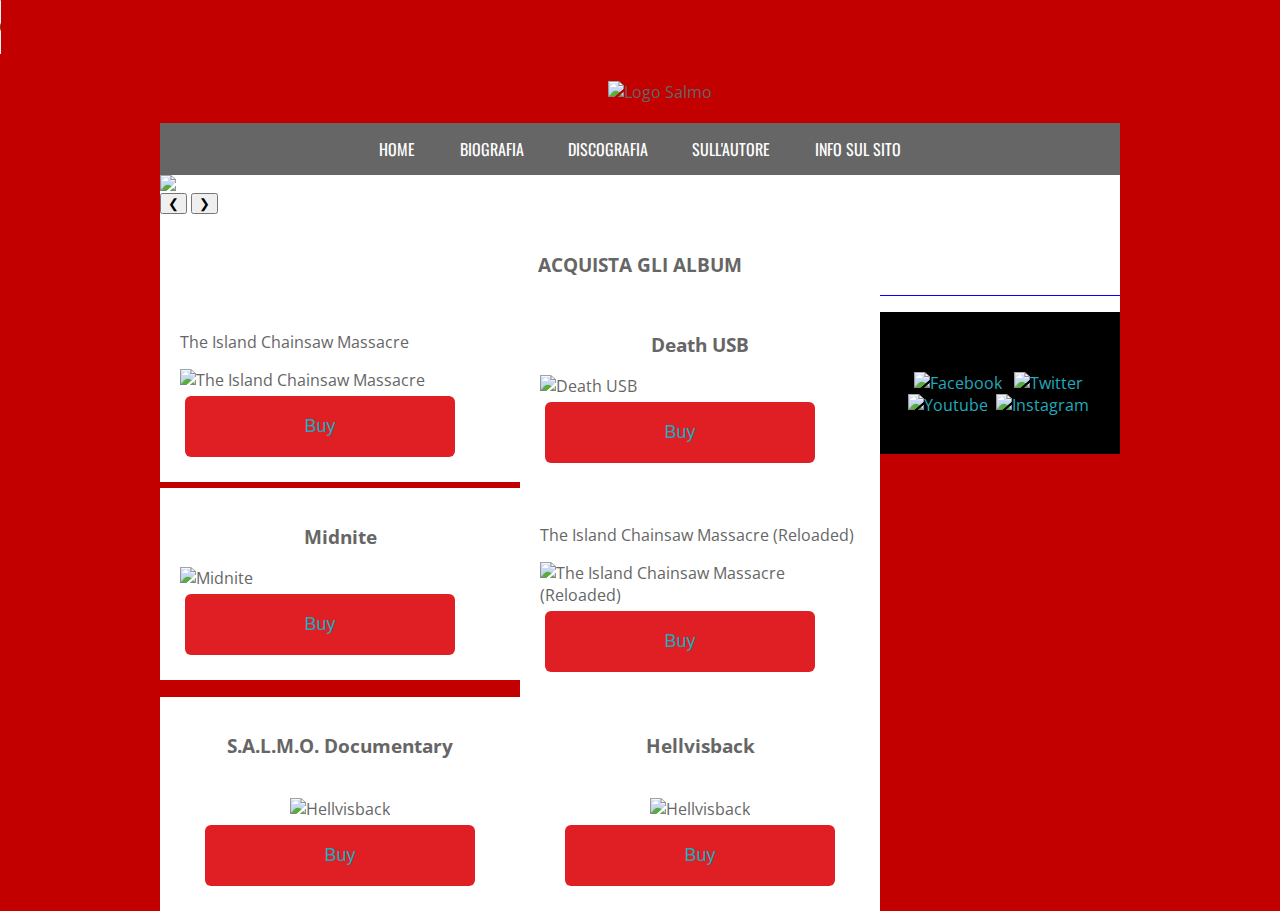
==== index.html @ 8049bd87 "Add files via upload" ====
<!DOCTYPE html>
<html>
<meta http-equiv="content-type" content="text/html; charset=iso-8859-1">
	<head>
	<!-- uso css per lo sfondo, per il menu e per l'audio -->
		<style>	
			
			html,body
				{margin:0;padding:0;}
			body
				{margin:0; padding:0;background: #C20000; color: #666;font: 16px/28px;font-family: 'Open Sans', sans-serif; line-height:22px;}
			h1,h2
				{font-family:oswald;text-transform:uppercase;font-weight:normal;}
			a
				{color:#21aabd;text-decoration:none;}
			a:hover
				{color:#333;text-decoration:underline;}

			
	#container		{width: 960px;margin: 0 auto;background:#fff}
	
	#header			{width:920px;padding:20px;background:#21aabd;}
			#header h1	{color:#fff;}

			audio { max-width: 200px; right: 650px;}
			
		
				
				
			#header	{width:960px;padding:20px;background:#C20000;}

			#container	{width: 960px;margin: 0 auto;background:#fff}
			
			#nav			
					{width:960px;background:#666;
					color:#fff; 
					align: center; 
					font-family: Verdana, sans-serif;
					}
			#nav a			
					{color:#fff; padding:15px 20px;display:inline-block; text-decoration:none; text-transform:uppercase;font-family:oswald;}
			#nav a:hover	
					{background:#333;}
			
			.slider-wrapper	{width:100%;}
			
			.item-evi		{width:320px;padding:20px;float:left; background: white; font-size: 16px;}
			
			
			
			.button {
				  display: inline-block;
				  border-radius: 6px;
				  background-color: #E01F25;
				  border: none;
				  color: #FFFFFF;
				  text-align: center;
				  font-size: 18px;
				  padding: 20px;
				  width: 270px;
				  transition: all 0.5s;
				  cursor: pointer;
				  margin: 5px;
				  
				}

			.button a {
				  cursor: pointer;
				  display: inline-block;
				  position: relative;
				  transition: 0.5s;
				}

			.button a:after {
				  content: '\00bb';
				  position: absolute;
				  opacity: 0;
				  top: 0;
				  right: -20px;
				  transition: 0.5s;
				}

			.button:hover a {
				  padding-right: 25px;
				}

			.button:hover a:after {
				  opacity: 1;
				  right: 0;
				}
				
			hr{
				color: #00f;
				background: #00f;
				border: 0;
				height: 1px;}
				
			.Social {
				background-color: black;
				right: 500px;
			}
			
		</style
	
	
		<link rel="stylesheet" href="css/nivo-slider.css" type="text/css" media="screen" />
		<link rel="stylesheet" href="css/default.css" type="text/css" media="screen" />

		<script type="text/javascript" src="js/jquery-1.7.1.min.js"></script>
  
		<script type="text/javascript" src="js/jquery.nivo.slider.js"></script>
    
		<script type="text/javascript">
		$(window).load(function() {
			$('#slider').nivoSlider();
		});
		</script>
		
		<link href='http://fonts.googleapis.com/css?family=Open+Sans:400,400italic,700' rel='stylesheet' type='text/css'>
		<link href='http://fonts.googleapis.com/css?family=Oswald:400,300' rel='stylesheet' type='text/css'>
		
	</head>
	<link rel="stylesheet" href="slider.css">

	<body>
	
		<!-- AUDIO -->
		<div class = "position">
		
			<audio controls autoplay>
			  <source src="1984.mp3" type="audio/mp3" align="center" width="130" height="55">
			</audio> 
		</div>
		
		<div id="container">
			
		<!-- Logo Salmo -->	
			<div id="header">
			   <center> <img src="Salmo_Logo2.png" width="224" height="69" align="center" alt="Logo Salmo" title="Logo Salmo"></center> 
			</div>
		
		
		<!-- Menu -->
		 <div id="nav" align="center">
			<a>Home</a>
			<a href="biografia.html" target="_blank">Biografia</a>
			<a href="discografia.html" target="_blank">Discografia</a>
			<a href="Sull'autore.html" target="_blank">Sull'autore</a>
			<a href="Info.html" target="_blank"">Info sul sito</a>
		 
		</div>
		
	
	<!-- slides -->
	
	
	<div class="w3-content w3-display-container">
		<img class="mySlides" src="Doomsday-x-Famous-01.jpg" style="width:960px;">
		<img class="mySlides" src="IMG_6810.png" style="width:960px; hight: 540px">
		<img class="mySlides" src="salmo_slide.jpg" style="width:100%">

		<button class="w3-button w3-display-left" onclick="plusDivs(-1)">&#10094;</button>
		<button class="w3-button w3-display-right" onclick="plusDivs(+1)">&#10095;</button>	
	</div>
	
	<br>
	
	<!-- ALBUM -->
	<h3 align= "center"> ACQUISTA GLI ALBUM</h3>
		<div class="item-evi">
			<p align"center">The Island Chainsaw Massacre</p>
			<img src="chainsaw massacre.jpg" width="280" height="250" alt="The Island Chainsaw Massacre" title="The Island Chainsaw Massacre">
			<button class ="button" style="vertical-align:middle"><a href="https://www.amazon.it/Island-Chainsaw-Massacre-Explicit/dp/B008VVBG2G/ref=sr_1_5?ie=UTF8&qid=1520708397&sr=8-5&keywords=salmo" target="_blank">Buy</a></button>
		</div>
		
		<div class="item-evi">
			<h3 align="center">Death USB</h3>
			<img src="deathUSB.jpg" width="280" height="250" alt="Death USB" title="Death USB">
			<button class ="button" style="vertical-align:middle"><a href="https://www.amazon.it/Death-USB-Explicit-Salmo/dp/B0106LJZT4/ref=sr_1_6?ie=UTF8&qid=1520708397&sr=8-6&keywords=salmo" target="_blank">Buy</a></button>
		</div>
		
		<div class="item-evi">
			<h3 align="center">Midnite</h3>
			<img src="midnite.jpg" width="280" height="250" alt="Midnite" title="Midnite">
			<button class ="button" style="vertical-align:middle"><a href="https://www.amazon.it/Midnite-Deluxe-Version-Explicit-Salmo/dp/B0106LP84K/ref=ice_ac_b_dpb?ie=UTF8&qid=1520710768&sr=8-1&keywords=salmo+midnite" target="_blank">Buy</a></button>
		</div>
		<div class="item-evi">
			<p align"center">The Island Chainsaw Massacre (Reloaded)</p>
			<img src="the island chainsaw massacre (reloaded).jpg" width="280" height="250" alt="The Island Chainsaw Massacre (Reloaded)" title="The Island Chainsaw Massacre (Reloaded)">
			<button class ="button" style="vertical-align:middle"><a href="https://www.amazon.it/Chainsaw-Massacre-Ultimate-Reloaded-Explicit/dp/B00IO89ZY2/ref=sr_1_1?ie=UTF8&qid=1520713319&sr=8-1&keywords=salmo+The+Island+Chainsaw+Massacre+reloaded" target="_blank">Buy</a></button>
		</div>
		<div class="item-evi" style="text-align:center">
			<h3 align="center">S.A.L.M.O. Documentary </h3><br>
			<img src="S.A.L.M.O. Documentary.jpg" width="280" height="250" alt="Hellvisback" title="Hellvisback">
			<button class ="button" style="vertical-align:middle"><a href="https://www.amazon.it/S-L-M-Documentary-Explicit/dp/B00L0Z1XSC/ref=ice_ac_b_dpb?ie=UTF8&qid=1520714084&sr=8-1&keywords=salmo+documentary" target="_blank">Buy</a></button>
		</div>
		<div class="item-evi" style="text-align:center">
			<h3 align="center">Hellvisback</h3><br>
			<img src="Hellvisback.jpg" width="280" height="250" alt="Hellvisback" title="Hellvisback">
			<button class ="button" style="vertical-align:middle"><a href="https://www.amazon.it/dp/B019GGY0BI/ref=sxts_sxwds-puwylo_sim_3?pf_rd_m=A11IL2PNWYJU7H&pf_rd_p=1670647927&pd_rd_wg=dQaUM&pf_rd_r=WR443129X3WBV4MPA9J5&pf_rd_s=desktop-sx-top-slot&pf_rd_t=301&pd_rd_i=B019GGY0BI&pd_rd_w=mS0fu&pf_rd_i=salmo&pd_rd_r=2fa864f0-9586-4979-93bc-cca77aac2559&ie=UTF8&qid=1520713089&sr=3" target="_blank">Buy</a></button>
		</div>
		

	
	
		<hr align="left" size="3? width="300? color="gray" noshade>
		
			
		<!-- Social -->	
		<div class="Social">
			
			<center>
				<p>&nbsp;</p>
				<br>
				
				<a href="https://it-it.facebook.com/salmoofficial/" target="_blank">
					<img src="facebook.png" class="Social" width="40" height="40" alt="Facebook" title="Facebook"> &nbsp;
				</a>
				
				<a href="https://twitter.com/salmolebon" target="_blank">
					<img src="twitter.png" class="Social" width="40" height="40" alt="Twitter" title="Twitter">&nbsp;
				</a>
				
				<a href="https://www.youtube.com/channel/UCxPh2QJU5qTvOqxnOPTBskw" target="_blank">
					<img src="youtube.png" class="Social" width="40" height="40" alt="Youtube" title="Youtube">&nbsp;
				</a>
				
				<a href="https://www.instagram.com/lebonwski/" target="_blank">
					<img src="instagram.png" class="Social" width="40" height="40" alt="Instagram" title="Instagram">&nbsp;
				</a>
				
				<br>
				<p>&nbsp;</p>
				
			
			</center>
		</div>	
		
		
		
		
	
	<script>
		var slideIndex = 1;
		showDivs(slideIndex);

		function plusDivs(n) {
		  showDivs(slideIndex += n);
		}

		function showDivs(n) {
		  var i;
		  var x = document.getElementsByClassName("mySlides");
		  if (n > x.length) {slideIndex = 1}    
		  if (n < 1) {slideIndex = x.length}
		  for (i = 0; i < x.length; i++) {
			 x[i].style.display = "none";  
		  }
		  x[slideIndex-1].style.display = "block";  
		}
	</script>

		
	</body>
	
	</html>
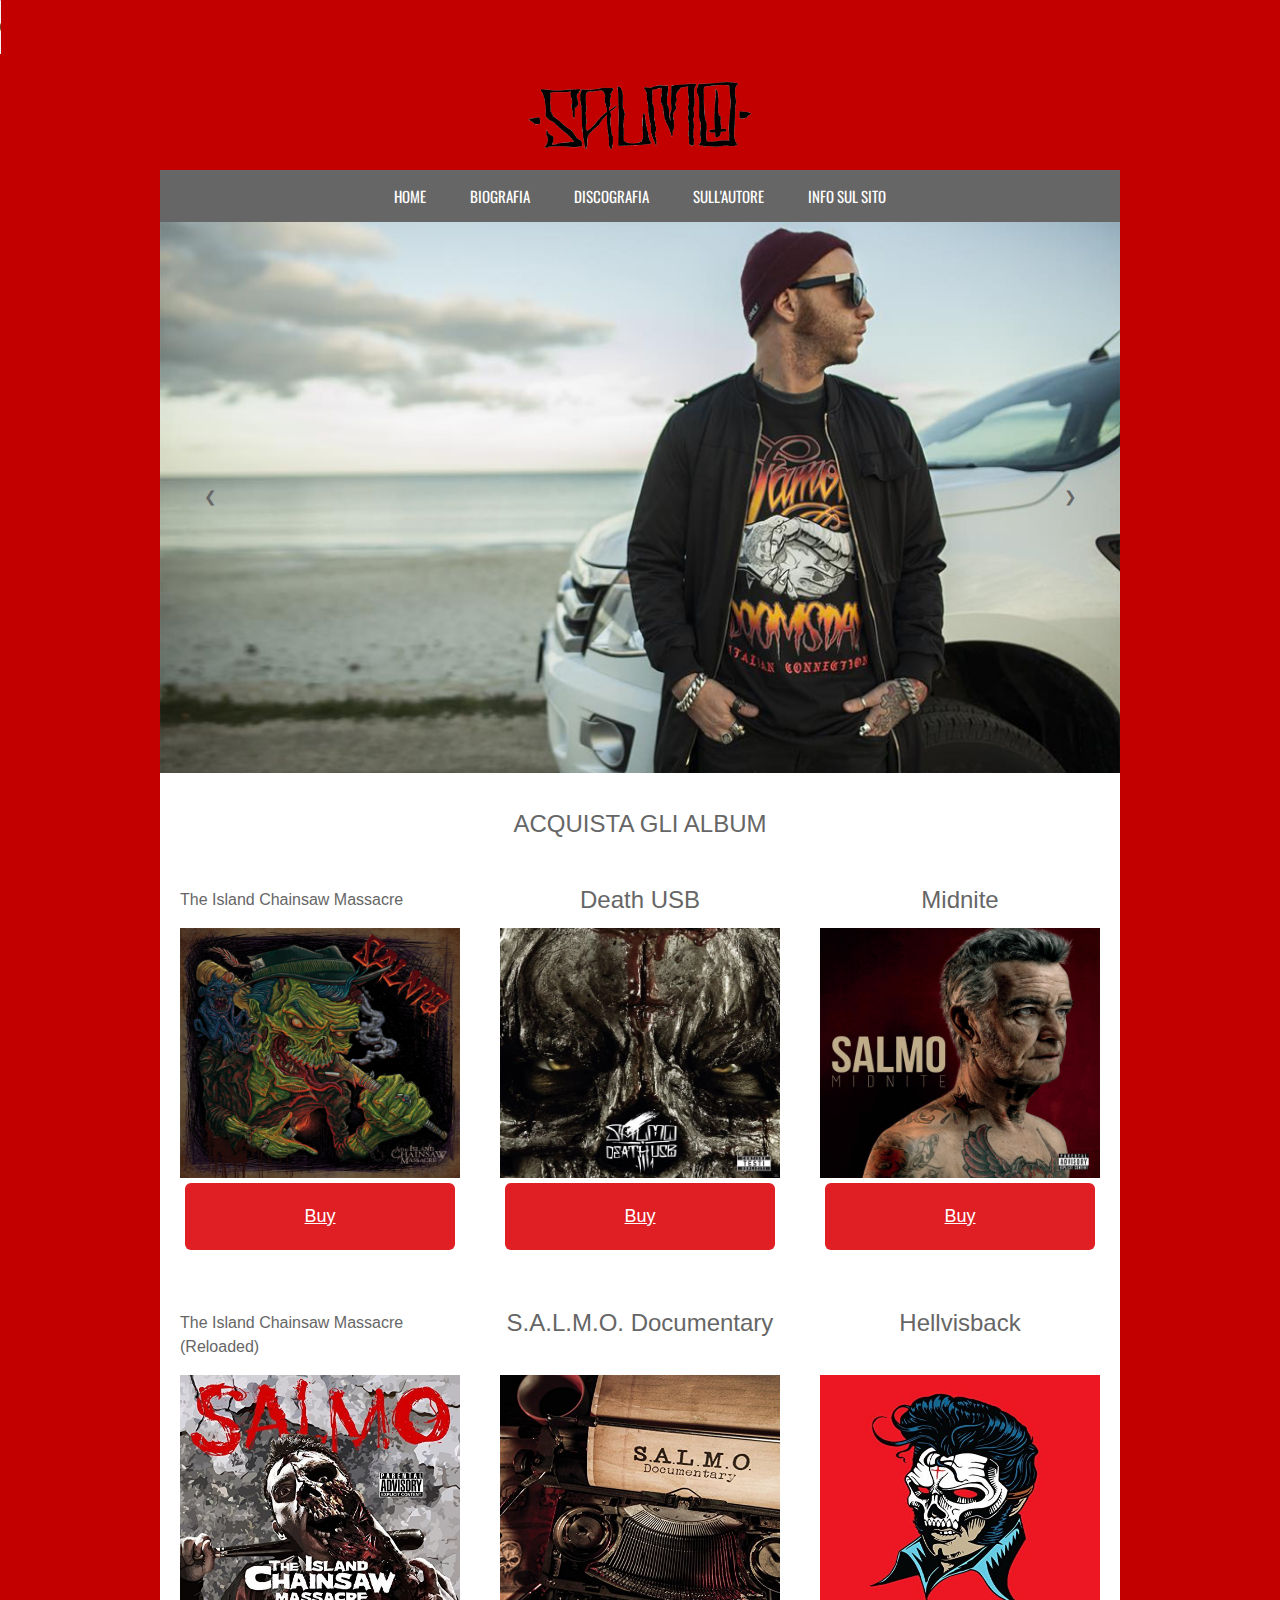
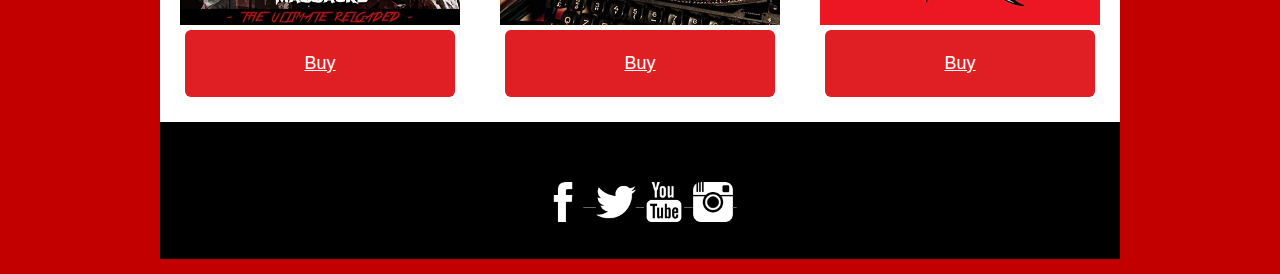
==== commit 1290dd6d: "Update index.html" ====
--- a/index.html
+++ b/index.html
@@ -11,7 +11,7 @@
 				{margin:0; padding:0;background: #C20000; color: #666;font: 16px/28px;font-family: 'Open Sans', sans-serif; line-height:22px;}
 			h1,h2
 				{font-family:oswald;text-transform:uppercase;font-weight:normal;}
-			a
+			a\\\\\\\\\\\\\\\\
 				{color:#21aabd;text-decoration:none;}
 			a:hover
 				{color:#333;text-decoration:underline;}
@@ -143,10 +143,10 @@
 		<!-- Menu -->
 		 <div id="nav" align="center">
 			<a>Home</a>
-			<a href="biografia.html" target="_blank">Biografia</a>
-			<a href="discografia.html" target="_blank">Discografia</a>
-			<a href="Sull'autore.html" target="_blank">Sull'autore</a>
-			<a href="Info.html" target="_blank"">Info sul sito</a>
+			<a href="biografia.html">Biografia</a>
+			<a href="discografia.html">Discografia</a>
+			<a href="Sull'autore.html">Sull'autore</a>
+			<a href="Info.html">Info sul sito</a>
 		 
 		</div>
 		
@@ -263,4 +263,4 @@
 		
 	</body>
 	
-	</html>+	</html>
--- a/slider.css
+++ b/slider.css
@@ -0,0 +1,231 @@
+/* W3.CSS 4.10 February 2018 by Jan Egil and Borge Refsnes */
+html{box-sizing:border-box}*,*:before,*:after{box-sizing:inherit}
+/* Extract from normalize.css by Nicolas Gallagher and Jonathan Neal git.io/normalize */
+html{-ms-text-size-adjust:100%;-webkit-text-size-adjust:100%}body{margin:0}
+article,aside,details,figcaption,figure,footer,header,main,menu,nav,section,summary{display:block}
+audio,canvas,progress,video{display:inline-block}progress{vertical-align:baseline}
+audio:not([controls]){display:none;height:0}[hidden],template{display:none}
+a{background-color:transparent;-webkit-text-decoration-skip:objects}
+a:active,a:hover{outline-width:0}abbr[title]{border-bottom:none;text-decoration:underline;text-decoration:underline dotted}
+dfn{font-style:italic}mark{background:#ff0;color:#000}
+small{font-size:80%}sub,sup{font-size:75%;line-height:0;position:relative;vertical-align:baseline}
+sub{bottom:-0.25em}sup{top:-0.5em}figure{margin:1em 40px}img{border-style:none}svg:not(:root){overflow:hidden}
+code,kbd,pre,samp{font-family:monospace,monospace;font-size:1em}hr{box-sizing:content-box;height:0;overflow:visible}
+button,input,select,textarea{font:inherit;margin:0}optgroup{font-weight:bold}
+button,input{overflow:visible}button,select{text-transform:none}
+button,html [type=button],[type=reset],[type=submit]{-webkit-appearance:button}
+button::-moz-focus-inner, [type=button]::-moz-focus-inner, [type=reset]::-moz-focus-inner, [type=submit]::-moz-focus-inner{border-style:none;padding:0}
+button:-moz-focusring, [type=button]:-moz-focusring, [type=reset]:-moz-focusring, [type=submit]:-moz-focusring{outline:1px dotted ButtonText}
+fieldset{border:1px solid #c0c0c0;margin:0 2px;padding:.35em .625em .75em}
+legend{color:inherit;display:table;max-width:100%;padding:0;white-space:normal}textarea{overflow:auto}
+[type=checkbox],[type=radio]{padding:0}
+[type=number]::-webkit-inner-spin-button,[type=number]::-webkit-outer-spin-button{height:auto}
+[type=search]{-webkit-appearance:textfield;outline-offset:-2px}
+[type=search]::-webkit-search-cancel-button,[type=search]::-webkit-search-decoration{-webkit-appearance:none}
+::-webkit-input-placeholder{color:inherit;opacity:0.54}
+::-webkit-file-upload-button{-webkit-appearance:button;font:inherit}
+/* End extract */
+html,body{font-family:Verdana,sans-serif;font-size:15px;line-height:1.5}html{overflow-x:hidden}
+h1{font-size:36px}h2{font-size:30px}h3{font-size:24px}h4{font-size:20px}h5{font-size:18px}h6{font-size:16px}.w3-serif{font-family:serif}
+h1,h2,h3,h4,h5,h6{font-family:"Segoe UI",Arial,sans-serif;font-weight:400;margin:10px 0}.w3-wide{letter-spacing:4px}
+hr{border:0;border-top:1px solid #eee;margin:20px 0}
+.w3-image{max-width:100%;height:auto}img{vertical-align:middle}a{color:inherit}
+.w3-table,.w3-table-all{border-collapse:collapse;border-spacing:0;width:100%;display:table}.w3-table-all{border:1px solid #ccc}
+.w3-bordered tr,.w3-table-all tr{border-bottom:1px solid #ddd}.w3-striped tbody tr:nth-child(even){background-color:#f1f1f1}
+.w3-table-all tr:nth-child(odd){background-color:#fff}.w3-table-all tr:nth-child(even){background-color:#f1f1f1}
+.w3-hoverable tbody tr:hover,.w3-ul.w3-hoverable li:hover{background-color:#ccc}.w3-centered tr th,.w3-centered tr td{text-align:center}
+.w3-table td,.w3-table th,.w3-table-all td,.w3-table-all th{padding:8px 8px;display:table-cell;text-align:left;vertical-align:top}
+.w3-table th:first-child,.w3-table td:first-child,.w3-table-all th:first-child,.w3-table-all td:first-child{padding-left:16px}
+.w3-btn,.w3-button{border:none;display:inline-block;padding:8px 16px;vertical-align:middle;overflow:hidden;text-decoration:none;color:inherit;background-color:inherit;text-align:center;cursor:pointer;white-space:nowrap}
+.w3-btn:hover{box-shadow:0 8px 16px 0 rgba(0,0,0,0.2),0 6px 20px 0 rgba(0,0,0,0.19)}
+.w3-btn,.w3-button{-webkit-touch-callout:none;-webkit-user-select:none;-khtml-user-select:none;-moz-user-select:none;-ms-user-select:none;user-select:none}   
+.w3-disabled,.w3-btn:disabled,.w3-button:disabled{cursor:not-allowed;opacity:0.3}.w3-disabled *,:disabled *{pointer-events:none}
+.w3-btn.w3-disabled:hover,.w3-btn:disabled:hover{box-shadow:none}
+.w3-badge,.w3-tag{background-color:#000;color:#fff;display:inline-block;padding-left:8px;padding-right:8px;text-align:center}.w3-badge{border-radius:50%}
+.w3-ul{list-style-type:none;padding:0;margin:0}.w3-ul li{padding:8px 16px;border-bottom:1px solid #ddd}.w3-ul li:last-child{border-bottom:none}
+.w3-tooltip,.w3-display-container{position:relative}.w3-tooltip .w3-text{display:none}.w3-tooltip:hover .w3-text{display:inline-block}
+.w3-ripple:active{opacity:0.5}.w3-ripple{transition:opacity 0s}
+.w3-input{padding:8px;display:block;border:none;border-bottom:1px solid #ccc;width:100%}
+.w3-select{padding:9px 0;width:100%;border:none;border-bottom:1px solid #ccc}
+.w3-dropdown-click,.w3-dropdown-hover{position:relative;display:inline-block;cursor:pointer}
+.w3-dropdown-hover:hover .w3-dropdown-content{display:block}
+.w3-dropdown-hover:first-child,.w3-dropdown-click:hover{background-color:#ccc;color:#000}
+.w3-dropdown-hover:hover > .w3-button:first-child,.w3-dropdown-click:hover > .w3-button:first-child{background-color:#ccc;color:#000}
+.w3-dropdown-content{cursor:auto;color:#000;background-color:#fff;display:none;position:absolute;min-width:160px;margin:0;padding:0;z-index:1}
+.w3-check,.w3-radio{width:24px;height:24px;position:relative;top:6px}
+.w3-sidebar{height:100%;width:200px;background-color:#fff;position:fixed!important;z-index:1;overflow:auto}
+.w3-bar-block .w3-dropdown-hover,.w3-bar-block .w3-dropdown-click{width:100%}
+.w3-bar-block .w3-dropdown-hover .w3-dropdown-content,.w3-bar-block .w3-dropdown-click .w3-dropdown-content{min-width:100%}
+.w3-bar-block .w3-dropdown-hover .w3-button,.w3-bar-block .w3-dropdown-click .w3-button{width:100%;text-align:left;padding:8px 16px}
+.w3-main,#main{transition:margin-left .4s}
+.w3-modal{z-index:3;display:none;padding-top:100px;position:fixed;left:0;top:0;width:100%;height:100%;overflow:auto;background-color:rgb(0,0,0);background-color:rgba(0,0,0,0.4)}
+.w3-modal-content{margin:auto;background-color:#fff;position:relative;padding:0;outline:0;width:600px}
+.w3-bar{width:100%;overflow:hidden}.w3-center .w3-bar{display:inline-block;width:auto}
+.w3-bar .w3-bar-item{padding:8px 16px;float:left;width:auto;border:none;display:block;outline:0}
+.w3-bar .w3-dropdown-hover,.w3-bar .w3-dropdown-click{position:static;float:left}
+.w3-bar .w3-button{white-space:normal}
+.w3-bar-block .w3-bar-item{width:100%;display:block;padding:8px 16px;text-align:left;border:none;white-space:normal;float:none;outline:0}
+.w3-bar-block.w3-center .w3-bar-item{text-align:center}.w3-block{display:block;width:100%}
+.w3-responsive{display:block;overflow-x:auto}
+.w3-container:after,.w3-container:before,.w3-panel:after,.w3-panel:before,.w3-row:after,.w3-row:before,.w3-row-padding:after,.w3-row-padding:before,
+.w3-cell-row:before,.w3-cell-row:after,.w3-clear:after,.w3-clear:before,.w3-bar:before,.w3-bar:after{content:"";display:table;clear:both}
+.w3-col,.w3-half,.w3-third,.w3-twothird,.w3-threequarter,.w3-quarter{float:left;width:100%}
+.w3-col.s1{width:8.33333%}.w3-col.s2{width:16.66666%}.w3-col.s3{width:24.99999%}.w3-col.s4{width:33.33333%}
+.w3-col.s5{width:41.66666%}.w3-col.s6{width:49.99999%}.w3-col.s7{width:58.33333%}.w3-col.s8{width:66.66666%}
+.w3-col.s9{width:74.99999%}.w3-col.s10{width:83.33333%}.w3-col.s11{width:91.66666%}.w3-col.s12{width:99.99999%}
+@media (min-width:601px){.w3-col.m1{width:8.33333%}.w3-col.m2{width:16.66666%}.w3-col.m3,.w3-quarter{width:24.99999%}.w3-col.m4,.w3-third{width:33.33333%}
+.w3-col.m5{width:41.66666%}.w3-col.m6,.w3-half{width:49.99999%}.w3-col.m7{width:58.33333%}.w3-col.m8,.w3-twothird{width:66.66666%}
+.w3-col.m9,.w3-threequarter{width:74.99999%}.w3-col.m10{width:83.33333%}.w3-col.m11{width:91.66666%}.w3-col.m12{width:99.99999%}}
+@media (min-width:993px){.w3-col.l1{width:8.33333%}.w3-col.l2{width:16.66666%}.w3-col.l3{width:24.99999%}.w3-col.l4{width:33.33333%}
+.w3-col.l5{width:41.66666%}.w3-col.l6{width:49.99999%}.w3-col.l7{width:58.33333%}.w3-col.l8{width:66.66666%}
+.w3-col.l9{width:74.99999%}.w3-col.l10{width:83.33333%}.w3-col.l11{width:91.66666%}.w3-col.l12{width:99.99999%}}
+.w3-content{max-width:980px;margin:auto}.w3-rest{overflow:hidden}
+.w3-cell-row{display:table;width:100%}.w3-cell{display:table-cell}
+.w3-cell-top{vertical-align:top}.w3-cell-middle{vertical-align:middle}.w3-cell-bottom{vertical-align:bottom}
+.w3-hide{display:none!important}.w3-show-block,.w3-show{display:block!important}.w3-show-inline-block{display:inline-block!important}
+@media (max-width:600px){.w3-modal-content{margin:0 10px;width:auto!important}.w3-modal{padding-top:30px}
+.w3-dropdown-hover.w3-mobile .w3-dropdown-content,.w3-dropdown-click.w3-mobile .w3-dropdown-content{position:relative}	
+.w3-hide-small{display:none!important}.w3-mobile{display:block;width:100%!important}.w3-bar-item.w3-mobile,.w3-dropdown-hover.w3-mobile,.w3-dropdown-click.w3-mobile{text-align:center}
+.w3-dropdown-hover.w3-mobile,.w3-dropdown-hover.w3-mobile .w3-btn,.w3-dropdown-hover.w3-mobile .w3-button,.w3-dropdown-click.w3-mobile,.w3-dropdown-click.w3-mobile .w3-btn,.w3-dropdown-click.w3-mobile .w3-button{width:100%}}
+@media (max-width:768px){.w3-modal-content{width:500px}.w3-modal{padding-top:50px}}
+@media (min-width:993px){.w3-modal-content{width:900px}.w3-hide-large{display:none!important}.w3-sidebar.w3-collapse{display:block!important}}
+@media (max-width:992px) and (min-width:601px){.w3-hide-medium{display:none!important}}
+@media (max-width:992px){.w3-sidebar.w3-collapse{display:none}.w3-main{margin-left:0!important;margin-right:0!important}}
+.w3-top,.w3-bottom{position:fixed;width:100%;z-index:1}.w3-top{top:0}.w3-bottom{bottom:0}
+.w3-overlay{position:fixed;display:none;width:100%;height:100%;top:0;left:0;right:0;bottom:0;background-color:rgba(0,0,0,0.5);z-index:2}
+.w3-display-topleft{position:absolute;left:0;top:0}.w3-display-topright{position:absolute;right:0;top:0}
+.w3-display-bottomleft{position:absolute;left:0;bottom:0}.w3-display-bottomright{position:absolute;right:0;bottom:0}
+.w3-display-middle{position:absolute;top:50%;left:50%;transform:translate(-50%,-50%);-ms-transform:translate(-50%,-50%)}
+.w3-display-left{position:absolute;top:50%;left:0%;transform:translate(0%,-50%);-ms-transform:translate(-0%,-50%); width: 100px; height: 100px}
+.w3-display-right{position:absolute;top:50%;right:0%;transform:translate(0%,-50%);-ms-transform:translate(0%,-50%); width: 100px; height: 100px}
+.w3-display-topmiddle{position:absolute;left:50%;top:0;transform:translate(-50%,0%);-ms-transform:translate(-50%,0%)}
+.w3-display-bottommiddle{position:absolute;left:50%;bottom:0;transform:translate(-50%,0%);-ms-transform:translate(-50%,0%)}
+.w3-display-container:hover .w3-display-hover{display:block}.w3-display-container:hover span.w3-display-hover{display:inline-block}.w3-display-hover{display:none}
+.w3-display-position{position:absolute}
+.w3-circle{border-radius:50%}
+.w3-round-small{border-radius:2px}.w3-round,.w3-round-medium{border-radius:4px}.w3-round-large{border-radius:8px}.w3-round-xlarge{border-radius:16px}.w3-round-xxlarge{border-radius:32px}
+.w3-row-padding,.w3-row-padding>.w3-half,.w3-row-padding>.w3-third,.w3-row-padding>.w3-twothird,.w3-row-padding>.w3-threequarter,.w3-row-padding>.w3-quarter,.w3-row-padding>.w3-col{padding:0 8px}
+.w3-container,.w3-panel{padding:0.01em 16px}.w3-panel{margin-top:16px;margin-bottom:16px}
+.w3-code,.w3-codespan{font-family:Consolas,"courier new";font-size:16px}
+.w3-code{width:auto;background-color:#fff;padding:8px 12px;border-left:4px solid #4CAF50;word-wrap:break-word}
+.w3-codespan{color:crimson;background-color:#f1f1f1;padding-left:4px;padding-right:4px;font-size:110%}
+.w3-card,.w3-card-2{box-shadow:0 2px 5px 0 rgba(0,0,0,0.16),0 2px 10px 0 rgba(0,0,0,0.12)}
+.w3-card-4,.w3-hover-shadow:hover{box-shadow:0 4px 10px 0 rgba(0,0,0,0.2),0 4px 20px 0 rgba(0,0,0,0.19)}
+.w3-spin{animation:w3-spin 2s infinite linear}@keyframes w3-spin{0%{transform:rotate(0deg)}100%{transform:rotate(359deg)}}
+.w3-animate-fading{animation:fading 10s infinite}@keyframes fading{0%{opacity:0}50%{opacity:1}100%{opacity:0}}
+.w3-animate-opacity{animation:opac 0.8s}@keyframes opac{from{opacity:0} to{opacity:1}}
+.w3-animate-top{position:relative;animation:animatetop 0.4s}@keyframes animatetop{from{top:-300px;opacity:0} to{top:0;opacity:1}}
+.w3-animate-left{position:relative;animation:animateleft 0.4s}@keyframes animateleft{from{left:-300px;opacity:0} to{left:0;opacity:1}}
+.w3-animate-right{position:relative;animation:animateright 0.4s}@keyframes animateright{from{right:-300px;opacity:0} to{right:0;opacity:1}}
+.w3-animate-bottom{position:relative;animation:animatebottom 0.4s}@keyframes animatebottom{from{bottom:-300px;opacity:0} to{bottom:0;opacity:1}}
+.w3-animate-zoom {animation:animatezoom 0.6s}@keyframes animatezoom{from{transform:scale(0)} to{transform:scale(1)}}
+.w3-animate-input{transition:width 0.4s ease-in-out}.w3-animate-input:focus{width:100%!important}
+.w3-opacity,.w3-hover-opacity:hover{opacity:0.60}.w3-opacity-off,.w3-hover-opacity-off:hover{opacity:1}
+.w3-opacity-max{opacity:0.25}.w3-opacity-min{opacity:0.75}
+.w3-greyscale-max,.w3-grayscale-max,.w3-hover-greyscale:hover,.w3-hover-grayscale:hover{filter:grayscale(100%)}
+.w3-greyscale,.w3-grayscale{filter:grayscale(75%)}.w3-greyscale-min,.w3-grayscale-min{filter:grayscale(50%)}
+.w3-sepia{filter:sepia(75%)}.w3-sepia-max,.w3-hover-sepia:hover{filter:sepia(100%)}.w3-sepia-min{filter:sepia(50%)}
+.w3-tiny{font-size:10px!important}.w3-small{font-size:12px!important}.w3-medium{font-size:15px!important}.w3-large{font-size:18px!important}
+.w3-xlarge{font-size:24px!important}.w3-xxlarge{font-size:36px!important}.w3-xxxlarge{font-size:48px!important}.w3-jumbo{font-size:64px!important}
+.w3-left-align{text-align:left!important}.w3-right-align{text-align:right!important}.w3-justify{text-align:justify!important}.w3-center{text-align:center!important}
+.w3-border-0{border:0!important}.w3-border{border:1px solid #ccc!important}
+.w3-border-top{border-top:1px solid #ccc!important}.w3-border-bottom{border-bottom:1px solid #ccc!important}
+.w3-border-left{border-left:1px solid #ccc!important}.w3-border-right{border-right:1px solid #ccc!important}
+.w3-topbar{border-top:6px solid #ccc!important}.w3-bottombar{border-bottom:6px solid #ccc!important}
+.w3-leftbar{border-left:6px solid #ccc!important}.w3-rightbar{border-right:6px solid #ccc!important}
+.w3-section,.w3-code{margin-top:16px!important;margin-bottom:16px!important}
+.w3-margin{margin:16px!important}.w3-margin-top{margin-top:16px!important}.w3-margin-bottom{margin-bottom:16px!important}
+.w3-margin-left{margin-left:16px!important}.w3-margin-right{margin-right:16px!important}
+.w3-padding-small{padding:4px 8px!important}.w3-padding{padding:8px 16px!important}.w3-padding-large{padding:12px 24px!important}
+.w3-padding-16{padding-top:16px!important;padding-bottom:16px!important}.w3-padding-24{padding-top:24px!important;padding-bottom:24px!important}
+.w3-padding-32{padding-top:32px!important;padding-bottom:32px!important}.w3-padding-48{padding-top:48px!important;padding-bottom:48px!important}
+.w3-padding-64{padding-top:64px!important;padding-bottom:64px!important}
+.w3-left{float:left!important}.w3-right{float:right!important}
+.w3-button:hover{color:#000!important;background-color:#ccc!important}
+.w3-transparent,.w3-hover-none:hover{background-color:transparent!important}
+.w3-hover-none:hover{box-shadow:none!important}
+/* Colors */
+.w3-amber,.w3-hover-amber:hover{color:#000!important;background-color:#ffc107!important}
+.w3-aqua,.w3-hover-aqua:hover{color:#000!important;background-color:#00ffff!important}
+.w3-blue,.w3-hover-blue:hover{color:#fff!important;background-color:#2196F3!important}
+.w3-light-blue,.w3-hover-light-blue:hover{color:#000!important;background-color:#87CEEB!important}
+.w3-brown,.w3-hover-brown:hover{color:#fff!important;background-color:#795548!important}
+.w3-cyan,.w3-hover-cyan:hover{color:#000!important;background-color:#00bcd4!important}
+.w3-blue-grey,.w3-hover-blue-grey:hover,.w3-blue-gray,.w3-hover-blue-gray:hover{color:#fff!important;background-color:#607d8b!important}
+.w3-green,.w3-hover-green:hover{color:#fff!important;background-color:#4CAF50!important}
+.w3-light-green,.w3-hover-light-green:hover{color:#000!important;background-color:#8bc34a!important}
+.w3-indigo,.w3-hover-indigo:hover{color:#fff!important;background-color:#3f51b5!important}
+.w3-khaki,.w3-hover-khaki:hover{color:#000!important;background-color:#f0e68c!important}
+.w3-lime,.w3-hover-lime:hover{color:#000!important;background-color:#cddc39!important}
+.w3-orange,.w3-hover-orange:hover{color:#000!important;background-color:#ff9800!important}
+.w3-deep-orange,.w3-hover-deep-orange:hover{color:#fff!important;background-color:#ff5722!important}
+.w3-pink,.w3-hover-pink:hover{color:#fff!important;background-color:#e91e63!important}
+.w3-purple,.w3-hover-purple:hover{color:#fff!important;background-color:#9c27b0!important}
+.w3-deep-purple,.w3-hover-deep-purple:hover{color:#fff!important;background-color:#673ab7!important}
+.w3-red,.w3-hover-red:hover{color:#fff!important;background-color:#f44336!important}
+.w3-sand,.w3-hover-sand:hover{color:#000!important;background-color:#fdf5e6!important}
+.w3-teal,.w3-hover-teal:hover{color:#fff!important;background-color:#009688!important}
+.w3-yellow,.w3-hover-yellow:hover{color:#000!important;background-color:#ffeb3b!important}
+.w3-white,.w3-hover-white:hover{color:#000!important;background-color:#fff!important}
+.w3-black,.w3-hover-black:hover{color:#fff!important;background-color:#000!important}
+.w3-grey,.w3-hover-grey:hover,.w3-gray,.w3-hover-gray:hover{color:#000!important;background-color:#9e9e9e!important}
+.w3-light-grey,.w3-hover-light-grey:hover,.w3-light-gray,.w3-hover-light-gray:hover{color:#000!important;background-color:#f1f1f1!important}
+.w3-dark-grey,.w3-hover-dark-grey:hover,.w3-dark-gray,.w3-hover-dark-gray:hover{color:#fff!important;background-color:#616161!important}
+.w3-pale-red,.w3-hover-pale-red:hover{color:#000!important;background-color:#ffdddd!important}
+.w3-pale-green,.w3-hover-pale-green:hover{color:#000!important;background-color:#ddffdd!important}
+.w3-pale-yellow,.w3-hover-pale-yellow:hover{color:#000!important;background-color:#ffffcc!important}
+.w3-pale-blue,.w3-hover-pale-blue:hover{color:#000!important;background-color:#ddffff!important}
+.w3-text-amber,.w3-hover-text-amber:hover{color:#ffc107!important}
+.w3-text-aqua,.w3-hover-text-aqua:hover{color:#00ffff!important}
+.w3-text-blue,.w3-hover-text-blue:hover{color:#2196F3!important}
+.w3-text-light-blue,.w3-hover-text-light-blue:hover{color:#87CEEB!important}
+.w3-text-brown,.w3-hover-text-brown:hover{color:#795548!important}
+.w3-text-cyan,.w3-hover-text-cyan:hover{color:#00bcd4!important}
+.w3-text-blue-grey,.w3-hover-text-blue-grey:hover,.w3-text-blue-gray,.w3-hover-text-blue-gray:hover{color:#607d8b!important}
+.w3-text-green,.w3-hover-text-green:hover{color:#4CAF50!important}
+.w3-text-light-green,.w3-hover-text-light-green:hover{color:#8bc34a!important}
+.w3-text-indigo,.w3-hover-text-indigo:hover{color:#3f51b5!important}
+.w3-text-khaki,.w3-hover-text-khaki:hover{color:#b4aa50!important}
+.w3-text-lime,.w3-hover-text-lime:hover{color:#cddc39!important}
+.w3-text-orange,.w3-hover-text-orange:hover{color:#ff9800!important}
+.w3-text-deep-orange,.w3-hover-text-deep-orange:hover{color:#ff5722!important}
+.w3-text-pink,.w3-hover-text-pink:hover{color:#e91e63!important}
+.w3-text-purple,.w3-hover-text-purple:hover{color:#9c27b0!important}
+.w3-text-deep-purple,.w3-hover-text-deep-purple:hover{color:#673ab7!important}
+.w3-text-red,.w3-hover-text-red:hover{color:#f44336!important}
+.w3-text-sand,.w3-hover-text-sand:hover{color:#fdf5e6!important}
+.w3-text-teal,.w3-hover-text-teal:hover{color:#009688!important}
+.w3-text-yellow,.w3-hover-text-yellow:hover{color:#d2be0e!important}
+.w3-text-white,.w3-hover-text-white:hover{color:#fff!important}
+.w3-text-black,.w3-hover-text-black:hover{color:#000!important}
+.w3-text-grey,.w3-hover-text-grey:hover,.w3-text-gray,.w3-hover-text-gray:hover{color:#757575!important}
+.w3-text-light-grey,.w3-hover-text-light-grey:hover,.w3-text-light-gray,.w3-hover-text-light-gray:hover{color:#f1f1f1!important}
+.w3-text-dark-grey,.w3-hover-text-dark-grey:hover,.w3-text-dark-gray,.w3-hover-text-dark-gray:hover{color:#3a3a3a!important}
+.w3-border-amber,.w3-hover-border-amber:hover{border-color:#ffc107!important}
+.w3-border-aqua,.w3-hover-border-aqua:hover{border-color:#00ffff!important}
+.w3-border-blue,.w3-hover-border-blue:hover{border-color:#2196F3!important}
+.w3-border-light-blue,.w3-hover-border-light-blue:hover{border-color:#87CEEB!important}
+.w3-border-brown,.w3-hover-border-brown:hover{border-color:#795548!important}
+.w3-border-cyan,.w3-hover-border-cyan:hover{border-color:#00bcd4!important}
+.w3-border-blue-grey,.w3-hover-border-blue-grey:hover,.w3-border-blue-gray,.w3-hover-border-blue-gray:hover{border-color:#607d8b!important}
+.w3-border-green,.w3-hover-border-green:hover{border-color:#4CAF50!important}
+.w3-border-light-green,.w3-hover-border-light-green:hover{border-color:#8bc34a!important}
+.w3-border-indigo,.w3-hover-border-indigo:hover{border-color:#3f51b5!important}
+.w3-border-khaki,.w3-hover-border-khaki:hover{border-color:#f0e68c!important}
+.w3-border-lime,.w3-hover-border-lime:hover{border-color:#cddc39!important}
+.w3-border-orange,.w3-hover-border-orange:hover{border-color:#ff9800!important}
+.w3-border-deep-orange,.w3-hover-border-deep-orange:hover{border-color:#ff5722!important}
+.w3-border-pink,.w3-hover-border-pink:hover{border-color:#e91e63!important}
+.w3-border-purple,.w3-hover-border-purple:hover{border-color:#9c27b0!important}
+.w3-border-deep-purple,.w3-hover-border-deep-purple:hover{border-color:#673ab7!important}
+.w3-border-red,.w3-hover-border-red:hover{border-color:#f44336!important}
+.w3-border-sand,.w3-hover-border-sand:hover{border-color:#fdf5e6!important}
+.w3-border-teal,.w3-hover-border-teal:hover{border-color:#009688!important}
+.w3-border-yellow,.w3-hover-border-yellow:hover{border-color:#ffeb3b!important}
+.w3-border-white,.w3-hover-border-white:hover{border-color:#fff!important}
+.w3-border-black,.w3-hover-border-black:hover{border-color:#000!important}
+.w3-border-grey,.w3-hover-border-grey:hover,.w3-border-gray,.w3-hover-border-gray:hover{border-color:#9e9e9e!important}
+.w3-border-light-grey,.w3-hover-border-light-grey:hover,.w3-border-light-gray,.w3-hover-border-light-gray:hover{border-color:#f1f1f1!important}
+.w3-border-dark-grey,.w3-hover-border-dark-grey:hover,.w3-border-dark-gray,.w3-hover-border-dark-gray:hover{border-color:#616161!important}
+.w3-border-pale-red,.w3-hover-border-pale-red:hover{border-color:#ffe7e7!important}.w3-border-pale-green,.w3-hover-border-pale-green:hover{border-color:#e7ffe7!important}
+.w3-border-pale-yellow,.w3-hover-border-pale-yellow:hover{border-color:#ffffcc!important}.w3-border-pale-blue,.w3-hover-border-pale-blue:hover{border-color:#e7ffff!important}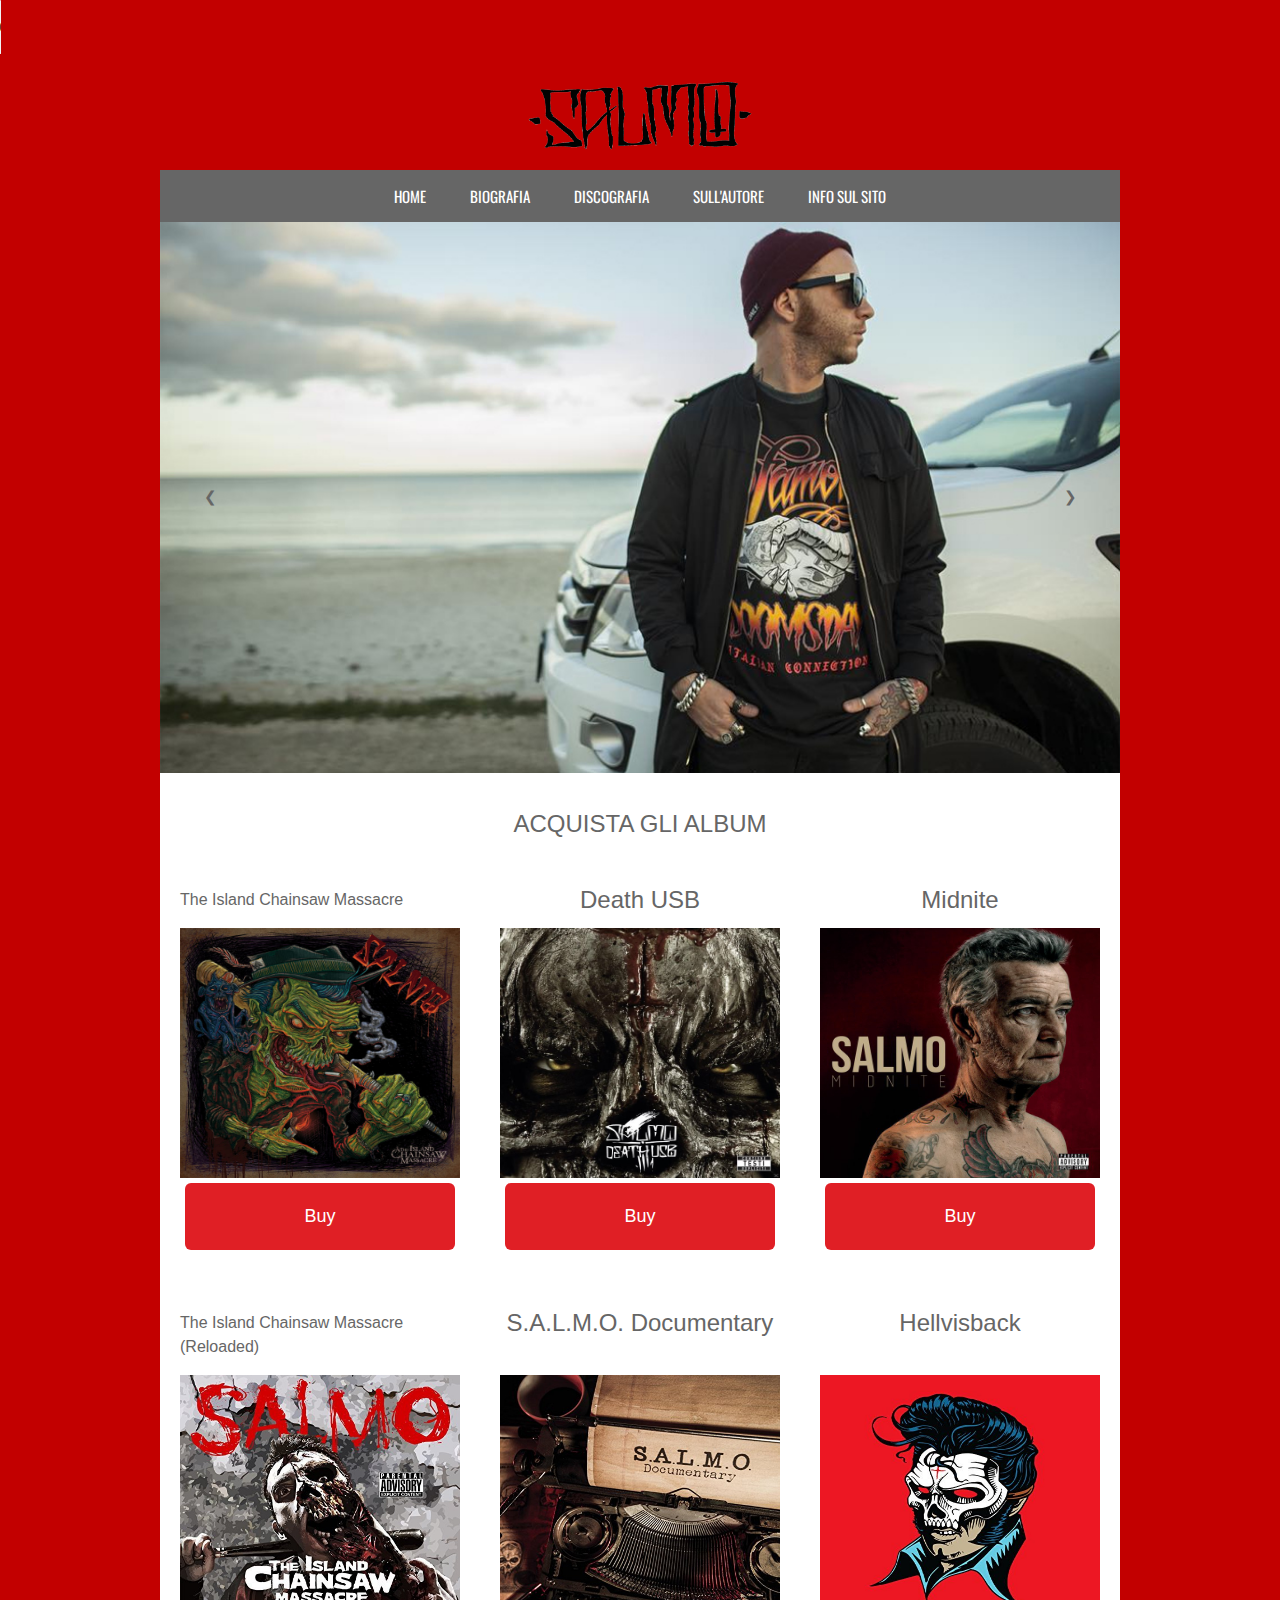
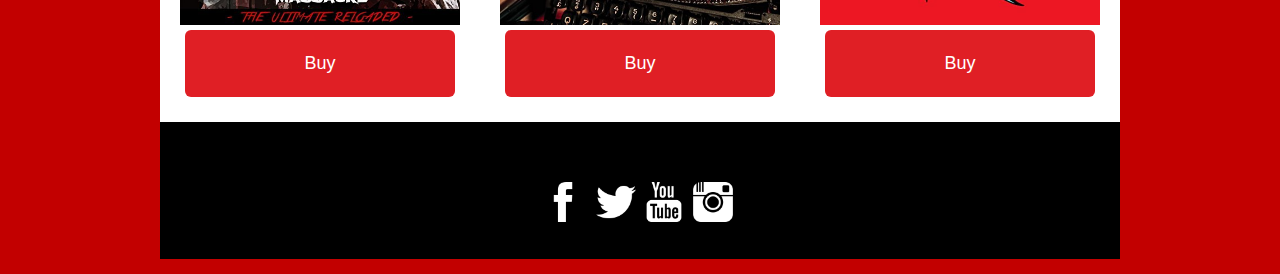
==== commit 90a77a6d: "Update index.html" ====
--- a/index.html
+++ b/index.html
@@ -1,7 +1,8 @@
 <!DOCTYPE html>
 <html>
-<meta http-equiv="content-type" content="text/html; charset=iso-8859-1">
+
 	<head>
+		<meta charset="utf-8">
 	<!-- uso css per lo sfondo, per il menu e per l'audio -->
 		<style>	
 			
@@ -11,7 +12,7 @@
 				{margin:0; padding:0;background: #C20000; color: #666;font: 16px/28px;font-family: 'Open Sans', sans-serif; line-height:22px;}
 			h1,h2
 				{font-family:oswald;text-transform:uppercase;font-weight:normal;}
-			a\\\\\\\\\\\\\\\\
+			a
 				{color:#21aabd;text-decoration:none;}
 			a:hover
 				{color:#333;text-decoration:underline;}
